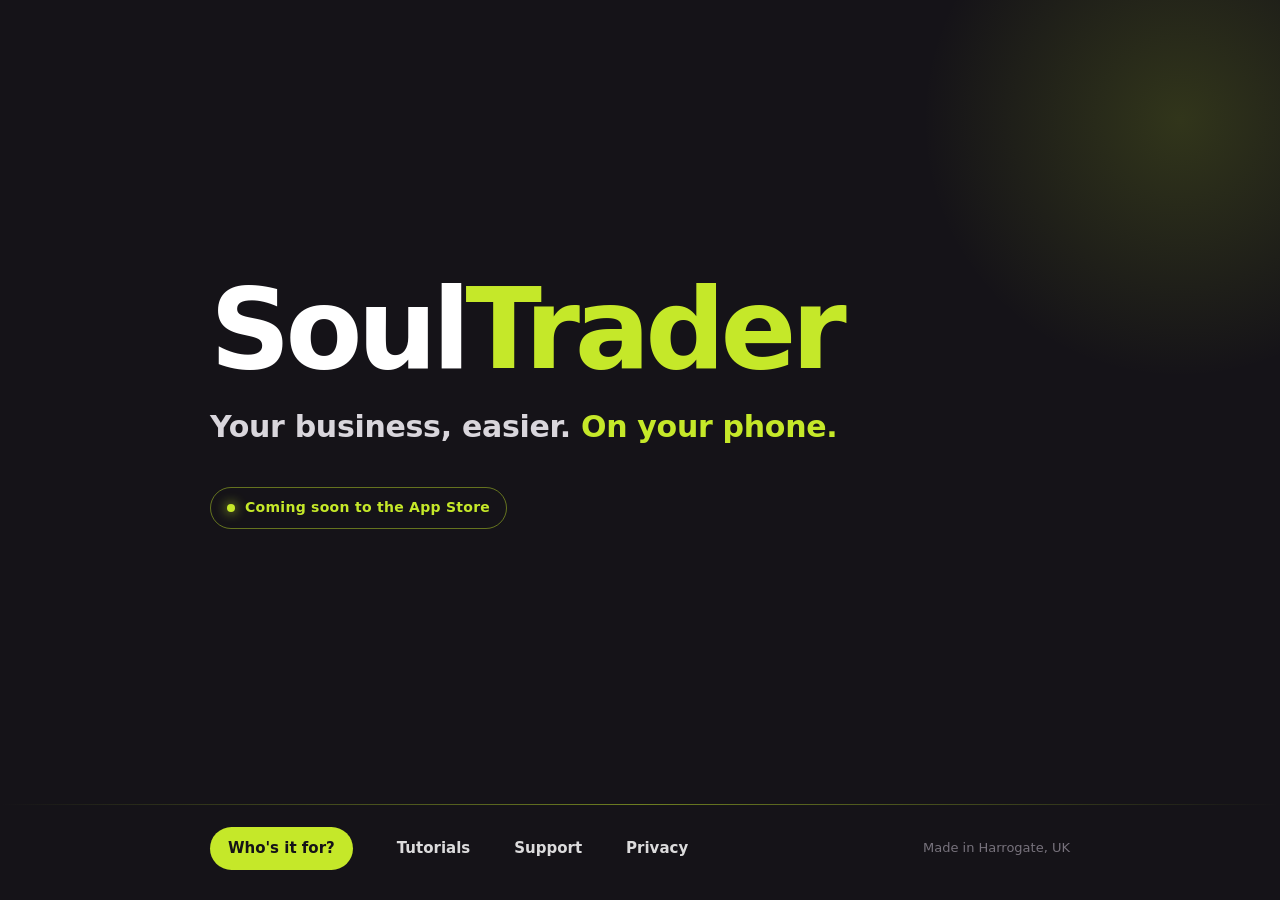
==== index.html @ 4f7b7f58 "Tagline: Your business, easier Co-Authored-By: Claude Opus 5.5 <noreply@anthropic.com> Claude-Sessio" ====
<!DOCTYPE html>
<html lang="en-GB">
<head>
<meta charset="utf-8">
<meta name="viewport" content="width=device-width, initial-scale=1">
<meta name="theme-color" content="#151318">
<title>SoulTrader: your business, easier</title>
<meta name="description" content="SoulTrader: the simple job app for sole trader tradespeople. Your business, easier. On your phone.">
<link rel="stylesheet" href="style.css?v=20261120a">
</head>
<body class="landing">
<main class="land"><div class="land-inner">
<h1 class="mark">Soul<span>Trader</span></h1>
<p class="tag">Your business, easier. <em>On your phone.</em></p>
<span class="soon"><i></i>Coming soon to the App Store</span>
</div></main>
<nav class="band-links"><div class="row">
<a class="lead" href="whos-it-for.html">Who's it for?</a>
<a href="tutorials.html">Tutorials</a>
<a href="support.html">Support</a>
<a href="privacy.html">Privacy</a>
<span class="copy">Made in Harrogate, UK</span>
</div></nav>
</body>
</html>
---- style.css ----
:root{--ink:#151318;--lime:#C5E829;--cream:#F4F0EA;--cream2:#EDE7DE;--muted:#6C6770;--line:#E3DDD2;--white:#fff}
*{box-sizing:border-box}
body{margin:0;font-family:system-ui,-apple-system,"Segoe UI",Roboto,Helvetica,Arial,sans-serif;color:var(--ink);background:var(--cream);line-height:1.55;font-size:17px}
a{color:var(--ink)}
.wrap{max-width:860px;margin:0 auto;padding:0 20px}
header{background:var(--ink);color:var(--white)}
header .wrap{display:flex;align-items:center;justify-content:space-between;gap:16px;padding-top:16px;padding-bottom:16px;flex-wrap:wrap}
.logo{font-weight:800;font-size:22px;letter-spacing:-.02em;color:var(--white);text-decoration:none}
.logo span{color:var(--lime)}
nav a{color:var(--white);text-decoration:none;margin-left:18px;font-weight:600;font-size:15px}
nav a:first-child{margin-left:0}
nav a[aria-current=page]{color:var(--lime)}
.hero{background:var(--ink);color:var(--white);padding:48px 0 64px}
.hero h1{font-size:clamp(34px,7vw,56px);line-height:1.05;margin:0 0 16px;letter-spacing:-.03em}
.hero h1 em{font-style:normal;color:var(--lime)}
.hero p{font-size:19px;max-width:560px;color:#d9d6dc;margin:0 0 24px}
.pill{display:inline-block;background:var(--lime);color:var(--ink);font-weight:800;padding:12px 20px;border-radius:999px;text-decoration:none}
.note{display:block;margin-top:12px;font-size:14px;color:#a7a2ac}
main{padding:40px 0 56px}
h2{font-size:28px;letter-spacing:-.02em;margin:40px 0 12px}
h2:first-child{margin-top:0}
h3{font-size:19px;margin:0 0 6px}
.grid{display:grid;grid-template-columns:repeat(auto-fit,minmax(230px,1fr));gap:14px;margin-top:16px}
.card{background:var(--white);border-radius:18px;padding:18px 20px;border:1px solid var(--line)}
.card p{margin:0;color:var(--muted);font-size:15px}
.band{background:var(--white);border-radius:22px;padding:24px;border:1px solid var(--line);margin-top:28px}
.band strong{background:var(--lime);padding:0 4px}
table{width:100%;border-collapse:collapse;background:var(--white);border-radius:14px;overflow:hidden;font-size:15px}
th,td{text-align:left;padding:10px 12px;border-bottom:1px solid var(--line);vertical-align:top}
th{background:var(--cream2)}
.doc h2{font-size:22px;margin-top:32px}
.small{color:var(--muted);font-size:14px}
footer{border-top:1px solid var(--line);padding:24px 0 40px;color:var(--muted);font-size:14px}
footer a{margin-right:16px}
@media (max-width:520px){nav a{margin-left:12px;font-size:14px}.hero{padding:32px 0 44px}}

/* ── Landing (home) ── */
body.landing{background:var(--ink);color:var(--white);min-height:100vh;display:flex;flex-direction:column}
.land{flex:1;display:flex;flex-direction:column;justify-content:center;padding:48px 24px;position:relative;overflow:hidden}
.land::before{content:"";position:absolute;width:560px;height:560px;right:-180px;top:-160px;border-radius:50%;background:radial-gradient(circle,rgba(197,232,41,.16),rgba(197,232,41,0) 65%);pointer-events:none}
.land::after{content:"";position:absolute;left:0;bottom:0;width:100%;height:1px;background:linear-gradient(90deg,rgba(197,232,41,0),rgba(197,232,41,.5),rgba(197,232,41,0))}
.land-inner{max-width:860px;margin:0 auto;width:100%;position:relative}
.mark{font-weight:800;font-size:clamp(52px,12vw,112px);line-height:.95;letter-spacing:-.045em;margin:0}
.mark span{color:var(--lime)}
.tag{font-size:clamp(20px,3.6vw,30px);font-weight:600;color:#d9d6dc;margin:22px 0 0;letter-spacing:-.01em}
.tag em{font-style:normal;color:var(--lime)}
.soon{display:inline-flex;align-items:center;gap:10px;margin-top:36px;border:1px solid rgba(197,232,41,.45);color:var(--lime);border-radius:999px;padding:9px 16px;font-size:14px;font-weight:700;letter-spacing:.02em}
a.soon{text-decoration:none}
a.soon:hover{background:rgba(197,232,41,.12)}
.free{margin-top:12px;font-size:13px;opacity:.7}
.soon i{width:8px;height:8px;border-radius:50%;background:var(--lime);box-shadow:0 0 12px var(--lime)}
.band-links{padding:22px 24px 30px}
.band-links .row{max-width:860px;margin:0 auto;display:flex;flex-wrap:wrap;gap:10px 26px;align-items:center}
.band-links a{color:var(--white);text-decoration:none;font-weight:600;font-size:15px;opacity:.85}
.band-links a:hover{opacity:1;color:var(--lime)}
.band-links a.lead{color:var(--ink);background:var(--lime);opacity:1;padding:10px 18px;border-radius:999px}
.band-links .copy{margin-left:auto;color:#77727c;font-size:13px}
@media (max-width:560px){.band-links .copy{margin-left:0;width:100%}}

/* ── Who's it for ── */
.trade{display:flex;gap:14px;align-items:flex-start}
.badge{display:inline-block;font-size:12px;font-weight:800;letter-spacing:.04em;text-transform:uppercase;padding:4px 10px;border-radius:999px;margin-bottom:8px}
.badge.now{background:var(--lime);color:var(--ink)}
.badge.test{background:var(--ink);color:var(--lime)}
.badge.next{background:var(--cream2);color:var(--muted)}
.ask{background:var(--ink);color:var(--white);border-radius:22px;padding:24px;margin-top:28px}
.ask h3{color:var(--white)}
.ask p{color:#d9d6dc;margin:0 0 16px}
@media (max-width:560px){.band-links .row{gap:10px 16px}.band-links a{font-size:14px}.band-links a.lead{padding:9px 14px}}
@media (max-width:420px){.band-links .row{gap:8px 12px}.band-links a{font-size:13.5px}.band-links a.lead{padding:8px 12px}}

/* Tutorials: text on the left, screen recording on the right */
.tut{background:var(--ink);color:var(--white);padding:44px 0;margin-top:24px}
.tut + .tut{margin-top:0;border-top:1px solid rgba(255,255,255,.08)}
.tut-row{display:flex;gap:40px;align-items:center}
.tut-text{flex:1}
.tut h3{font-size:26px;margin:0 0 14px;letter-spacing:-.01em}
.tut ol{margin:0;padding-left:22px}
.tut li{margin:8px 0;color:rgba(255,255,255,.85)}
.tut b{color:var(--lime);font-weight:700}
.sound{background:var(--lime);color:var(--ink);border:0;border-radius:999px;padding:9px 16px;font:inherit;font-weight:700;font-size:15px;cursor:pointer;margin:0 0 14px}
.sound:hover{filter:brightness(1.05)}
.phone{position:relative;flex:0 0 280px;width:280px}
.phone video{width:100%;height:auto;display:block;border-radius:10px;box-shadow:0 20px 50px rgba(0,0,0,.5)}
.phone-soon{position:absolute;inset:0;display:flex;align-items:center;justify-content:center;color:var(--lime);font-size:14px;font-weight:700;text-align:center;padding:20px}
@media (max-width:700px){.tut{padding:28px 0}.tut-row{flex-direction:column;gap:14px}.tut-text{width:100%}.tut .cues{display:none}.phone{flex-basis:auto;width:100%;max-width:400px}}
.cues{list-style:none;padding-left:0 !important}
.cues li{opacity:.35;transition:opacity .3s,color .3s;font-size:18px;line-height:1.4;margin:14px 0 !important;color:var(--white) !important}
.cues li.on{opacity:1;color:var(--lime) !important}
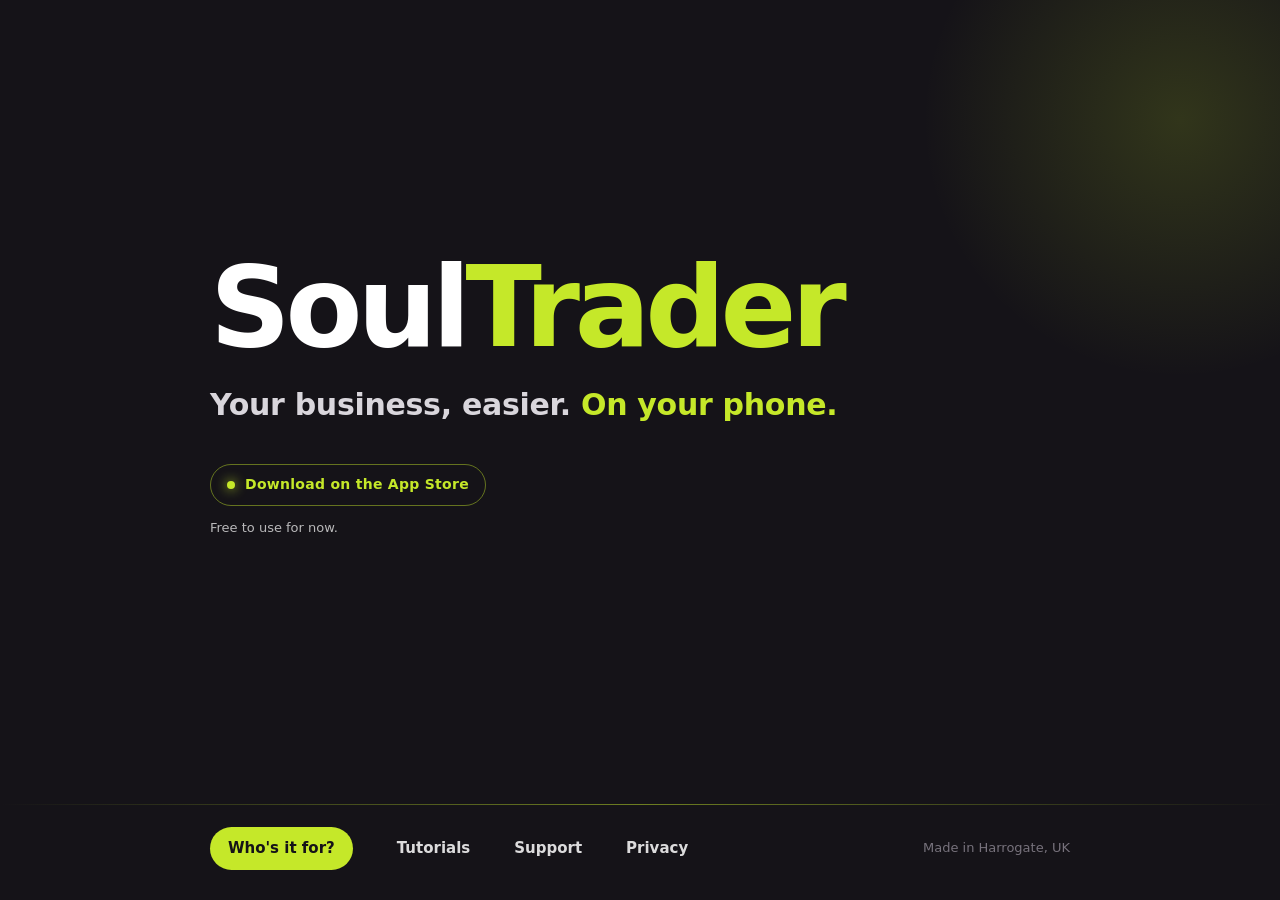
==== commit 706a52d7: "Merge branch 'main' into launch # Conflicts: #	index.html" ====
--- a/index.html
+++ b/index.html
@@ -12,7 +12,8 @@
 <main class="land"><div class="land-inner">
 <h1 class="mark">Soul<span>Trader</span></h1>
 <p class="tag">Your business, easier. <em>On your phone.</em></p>
-<span class="soon"><i></i>Coming soon to the App Store</span>
+<a class="soon" href="https://apps.apple.com/gb/app/id6773388057"><i></i>Download on the App Store</a>
+<p class="free">Free to use for now.</p>
 </div></main>
 <nav class="band-links"><div class="row">
 <a class="lead" href="whos-it-for.html">Who's it for?</a>
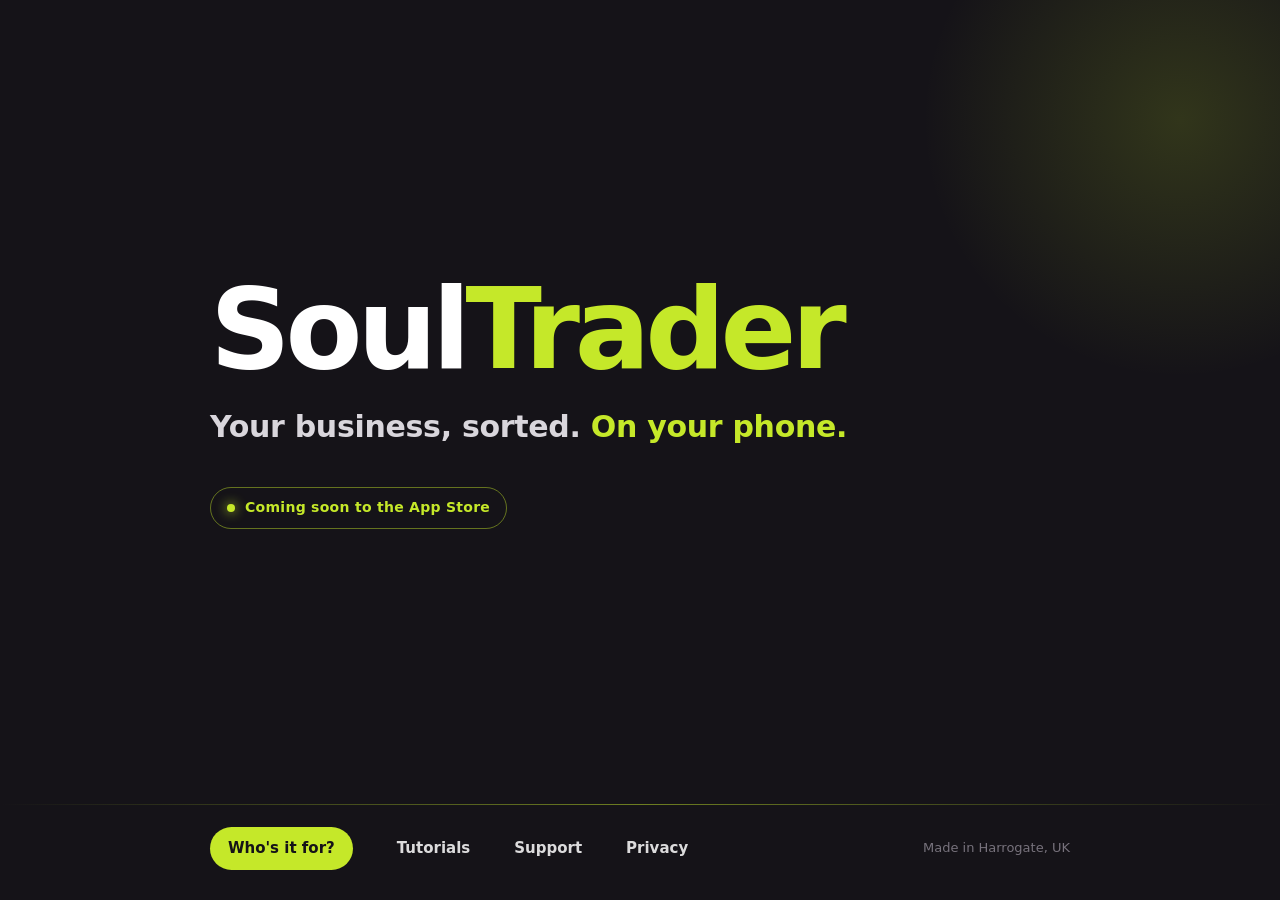
==== commit 9e6f2061: "Tagline back to: Your business, sorted Co-Authored-By: Claude Opus 5.5 <noreply@anthropic.com> Claud" ====
--- a/index.html
+++ b/index.html
@@ -4,16 +4,15 @@
 <meta charset="utf-8">
 <meta name="viewport" content="width=device-width, initial-scale=1">
 <meta name="theme-color" content="#151318">
-<title>SoulTrader: your business, easier</title>
-<meta name="description" content="SoulTrader: the simple job app for sole trader tradespeople. Your business, easier. On your phone.">
+<title>SoulTrader: your business, sorted</title>
+<meta name="description" content="SoulTrader: the simple job app for sole trader tradespeople. Your business, sorted. On your phone.">
 <link rel="stylesheet" href="style.css?v=20261120a">
 </head>
 <body class="landing">
 <main class="land"><div class="land-inner">
 <h1 class="mark">Soul<span>Trader</span></h1>
-<p class="tag">Your business, easier. <em>On your phone.</em></p>
-<a class="soon" href="https://apps.apple.com/gb/app/id6773388057"><i></i>Download on the App Store</a>
-<p class="free">Free to use for now.</p>
+<p class="tag">Your business, sorted. <em>On your phone.</em></p>
+<span class="soon"><i></i>Coming soon to the App Store</span>
 </div></main>
 <nav class="band-links"><div class="row">
 <a class="lead" href="whos-it-for.html">Who's it for?</a>
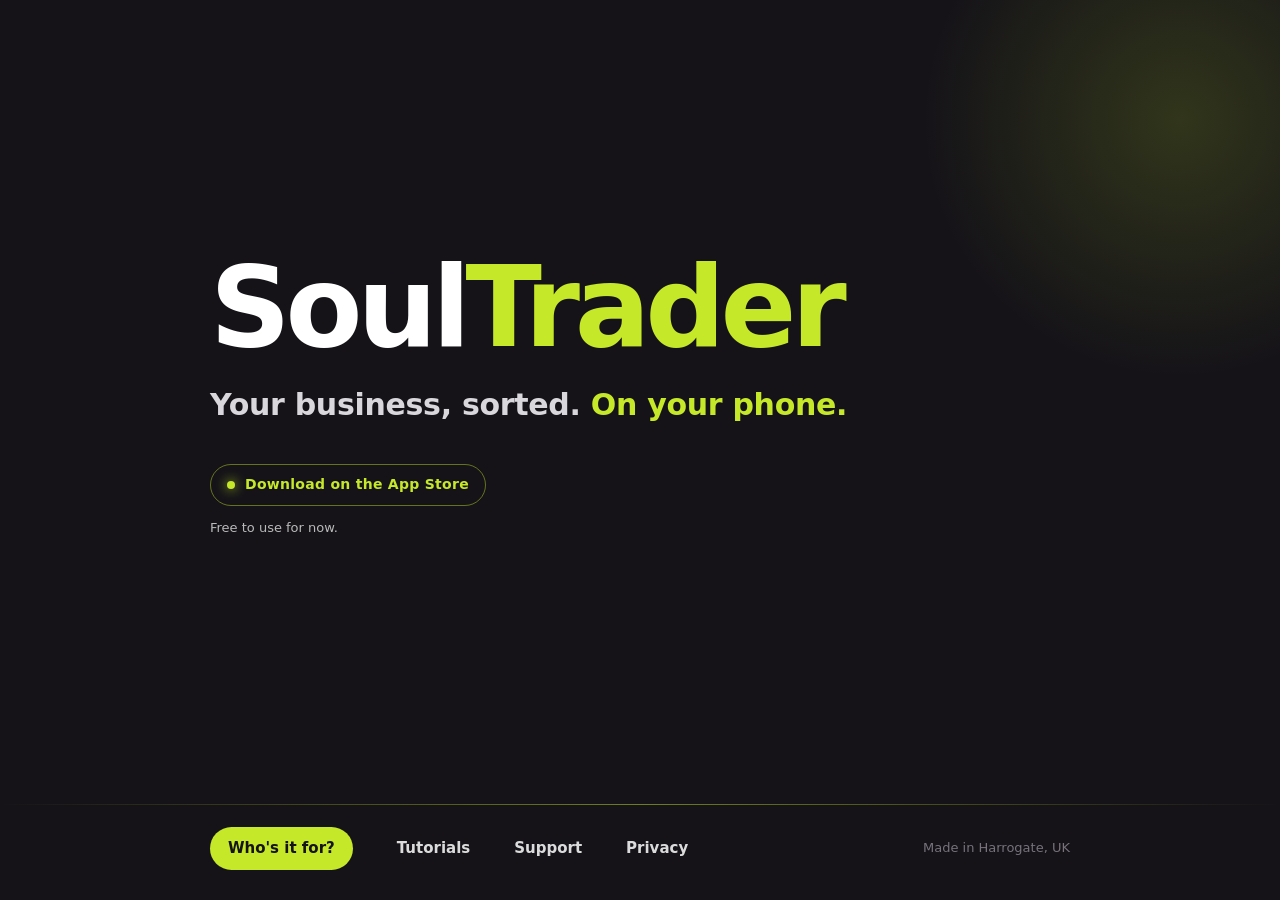
==== commit 85a1d9a7: "Tagline back to: Your business, sorted" ====
--- a/index.html
+++ b/index.html
@@ -12,7 +12,8 @@
 <main class="land"><div class="land-inner">
 <h1 class="mark">Soul<span>Trader</span></h1>
 <p class="tag">Your business, sorted. <em>On your phone.</em></p>
-<span class="soon"><i></i>Coming soon to the App Store</span>
+<a class="soon" href="https://apps.apple.com/gb/app/id6773388057"><i></i>Download on the App Store</a>
+<p class="free">Free to use for now.</p>
 </div></main>
 <nav class="band-links"><div class="row">
 <a class="lead" href="whos-it-for.html">Who's it for?</a>
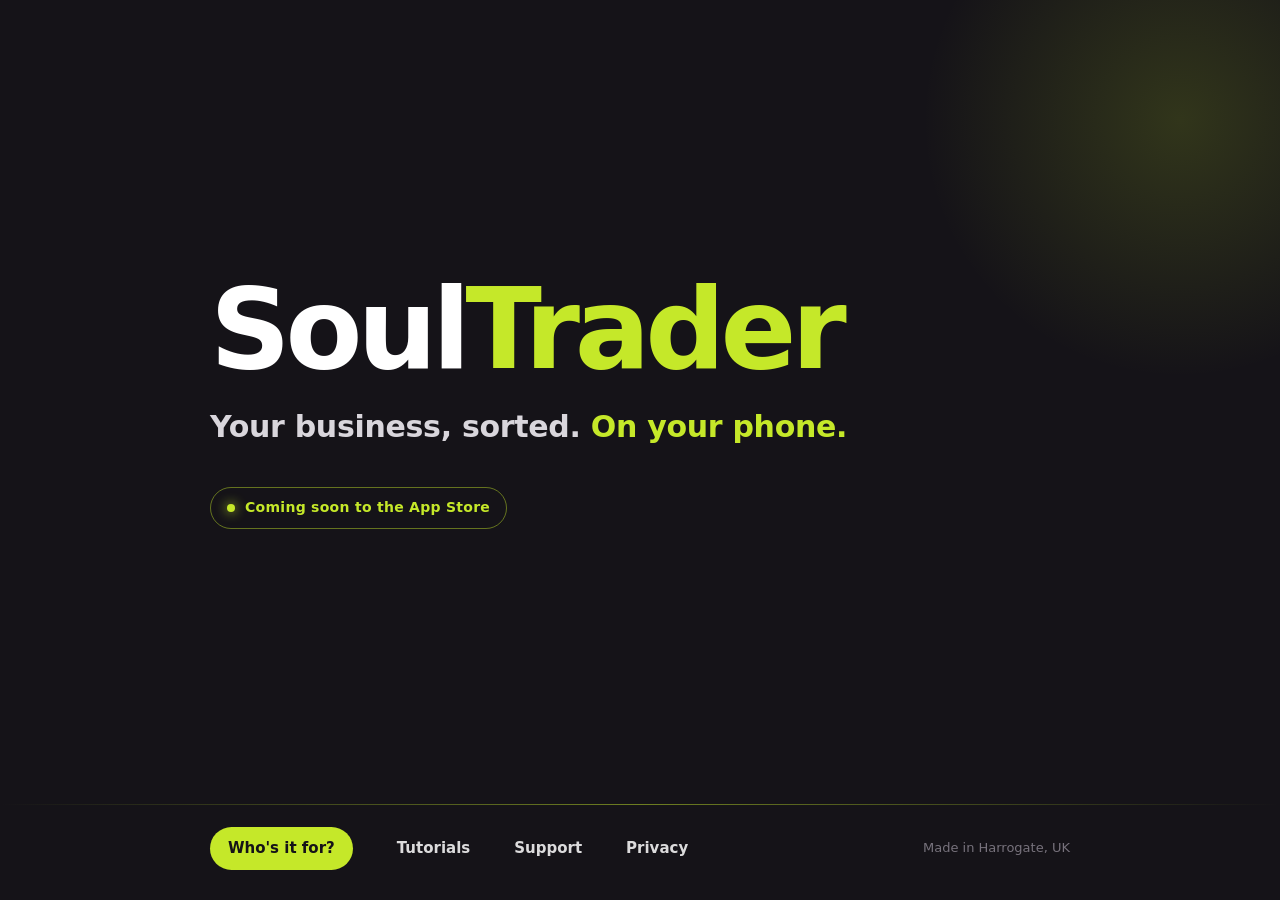
==== commit ef470640: "Favicon and home-screen icon (the app's ST icon) Co-Authored-By: Claude Opus 5.5 <noreply@anthropic." ====
--- a/index.html
+++ b/index.html
@@ -6,14 +6,16 @@
 <meta name="theme-color" content="#151318">
 <title>SoulTrader: your business, sorted</title>
 <meta name="description" content="SoulTrader: the simple job app for sole trader tradespeople. Your business, sorted. On your phone.">
+<link rel="icon" href="favicon.ico" sizes="any">
+<link rel="icon" type="image/png" sizes="32x32" href="favicon-32.png">
+<link rel="apple-touch-icon" href="apple-touch-icon.png">
 <link rel="stylesheet" href="style.css?v=20261120a">
 </head>
 <body class="landing">
 <main class="land"><div class="land-inner">
 <h1 class="mark">Soul<span>Trader</span></h1>
 <p class="tag">Your business, sorted. <em>On your phone.</em></p>
-<a class="soon" href="https://apps.apple.com/gb/app/id6773388057"><i></i>Download on the App Store</a>
-<p class="free">Free to use for now.</p>
+<span class="soon"><i></i>Coming soon to the App Store</span>
 </div></main>
 <nav class="band-links"><div class="row">
 <a class="lead" href="whos-it-for.html">Who's it for?</a>
--- a/style.css
+++ b/style.css
@@ -87,3 +87,24 @@
 .cues{list-style:none;padding-left:0 !important}
 .cues li{opacity:.35;transition:opacity .3s,color .3s;font-size:18px;line-height:1.4;margin:14px 0 !important;color:var(--white) !important}
 .cues li.on{opacity:1;color:var(--lime) !important}
+
+/* Phones: tutorials side by side, swipe between them */
+.swipe{display:none}
+.tut-dots{display:none}
+@media (max-width:700px){
+.swipe{display:block;color:var(--muted);font-weight:600;font-size:15px;margin:4px 0 0}
+.tut-track{display:flex;gap:12px;overflow-x:auto;scroll-snap-type:x mandatory;padding:6px 20px 4px;scroll-padding:0 20px;scrollbar-width:none;-webkit-overflow-scrolling:touch}
+.tut-track::-webkit-scrollbar{display:none}
+.tut-track .tut,.tut-track .tut + .tut{flex:0 0 85%;scroll-snap-align:start;margin:0;border:0;border-radius:22px;padding:20px 0 22px}
+.tut .wrap{padding:0 18px}
+.tut-text{display:flex;align-items:center;justify-content:space-between;gap:10px}
+.tut h3{margin:0;font-size:22px}
+.tut-text .sound{margin:0;padding:6px 12px;font-size:13px;white-space:nowrap;flex:0 0 auto}
+.phone{max-width:none}
+.phone video{border:2px solid var(--lime);border-radius:12px;box-shadow:none}
+.tut-dots{display:block;text-align:center;margin:18px 0 0}
+.tut-dots .row{display:flex;justify-content:center;gap:10px;align-items:center}
+.tut-dots button{width:10px;height:10px;border-radius:5px;border:0;padding:0;background:#D0C9BD;cursor:pointer;transition:width .2s,background .2s}
+.tut-dots button.on{width:24px;background:var(--ink)}
+.tut-dots .label{margin-top:10px;color:var(--muted);font-weight:600;font-size:14px}
+}
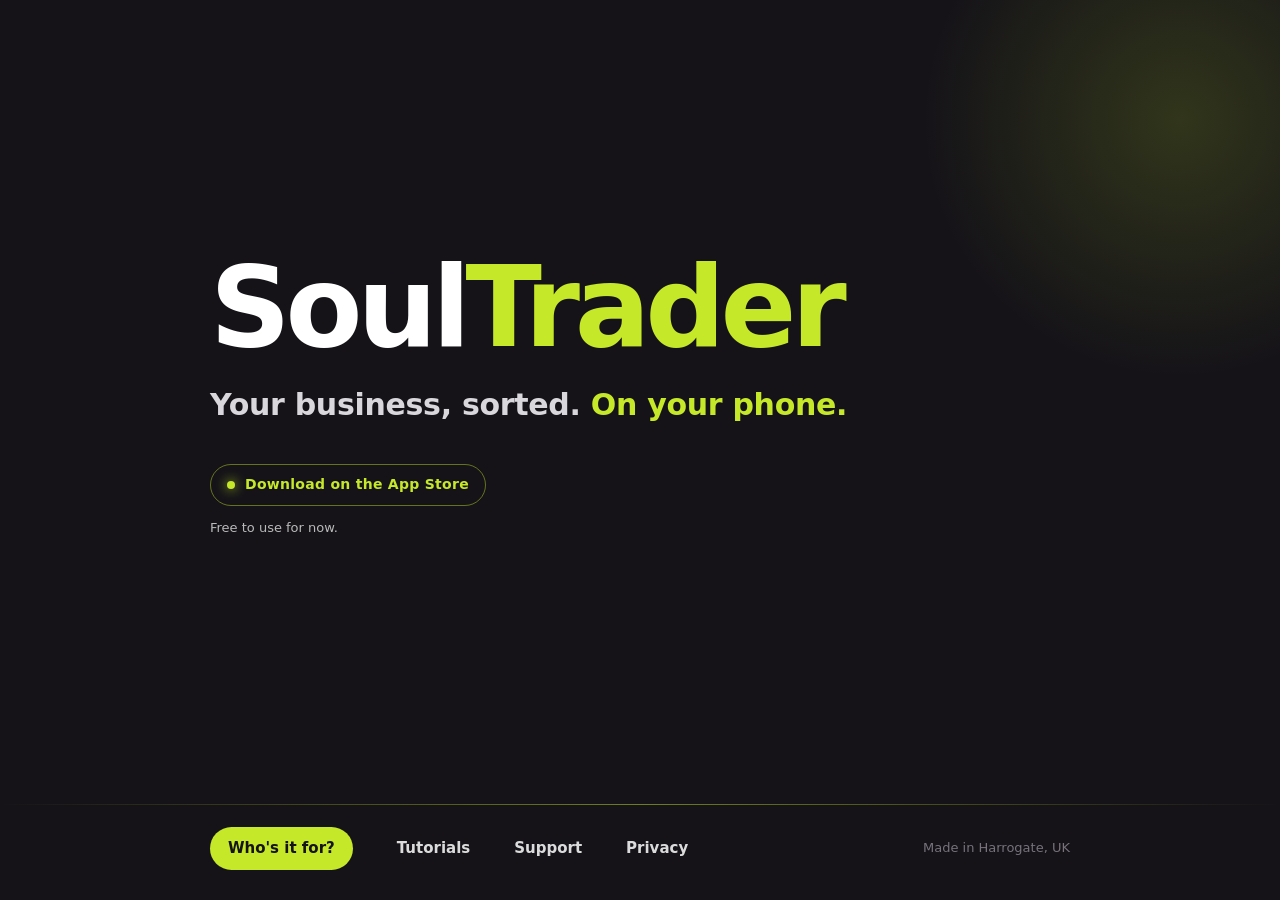
==== commit 0930999e: "Merge branch 'main' into launch" ====
--- a/index.html
+++ b/index.html
@@ -15,7 +15,8 @@
 <main class="land"><div class="land-inner">
 <h1 class="mark">Soul<span>Trader</span></h1>
 <p class="tag">Your business, sorted. <em>On your phone.</em></p>
-<span class="soon"><i></i>Coming soon to the App Store</span>
+<a class="soon" href="https://apps.apple.com/gb/app/id6773388057"><i></i>Download on the App Store</a>
+<p class="free">Free to use for now.</p>
 </div></main>
 <nav class="band-links"><div class="row">
 <a class="lead" href="whos-it-for.html">Who's it for?</a>
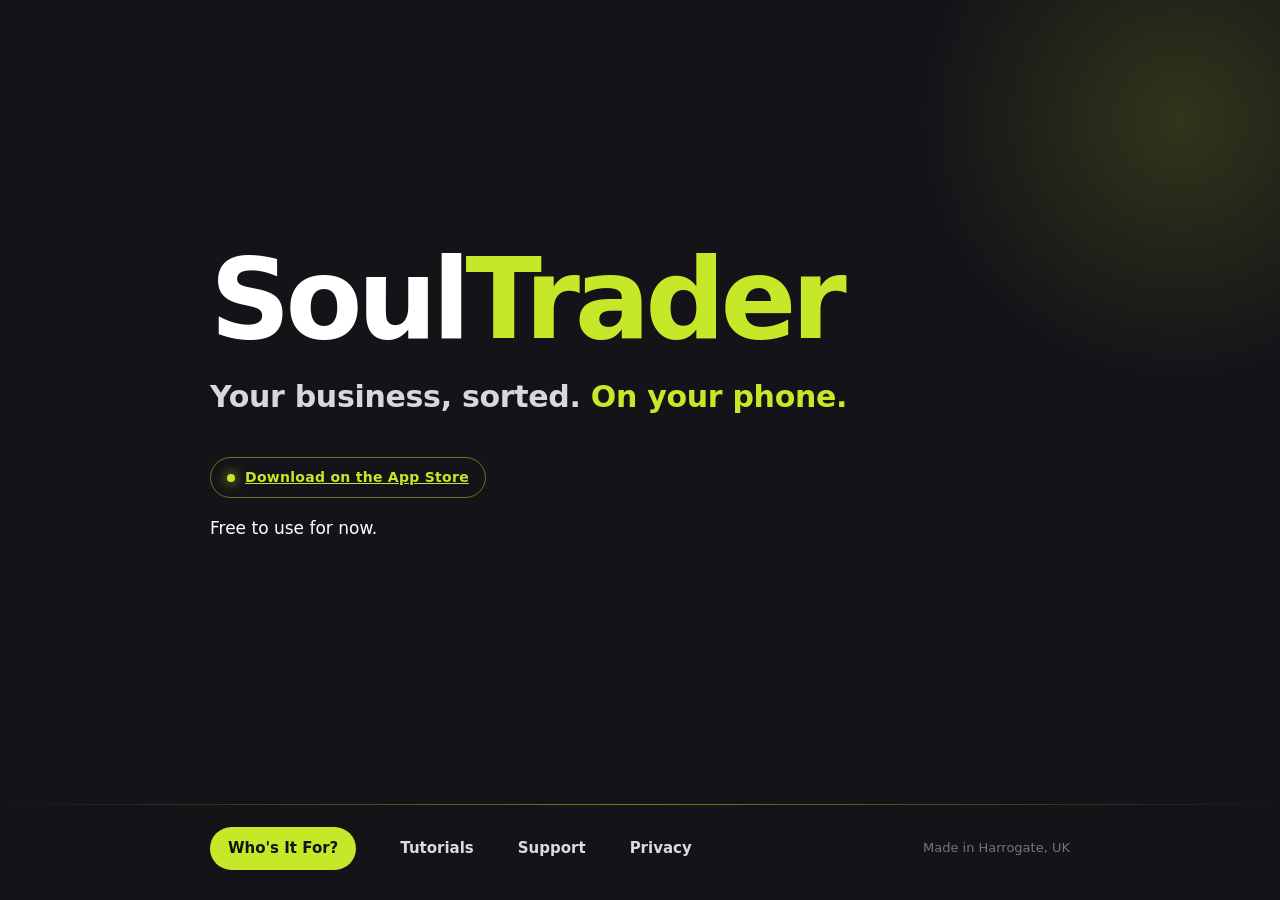
==== commit ef882767: "Site: "we/us" instead of "I/me"; Title Case on headings, buttons and menu Co-Authored-By: Claude Opu" ====
--- a/index.html
+++ b/index.html
@@ -19,7 +19,7 @@
 <p class="free">Free to use for now.</p>
 </div></main>
 <nav class="band-links"><div class="row">
-<a class="lead" href="whos-it-for.html">Who's it for?</a>
+<a class="lead" href="whos-it-for.html">Who's It For?</a>
 <a href="tutorials.html">Tutorials</a>
 <a href="support.html">Support</a>
 <a href="privacy.html">Privacy</a>
--- a/style.css
+++ b/style.css
@@ -45,9 +45,6 @@
 .tag{font-size:clamp(20px,3.6vw,30px);font-weight:600;color:#d9d6dc;margin:22px 0 0;letter-spacing:-.01em}
 .tag em{font-style:normal;color:var(--lime)}
 .soon{display:inline-flex;align-items:center;gap:10px;margin-top:36px;border:1px solid rgba(197,232,41,.45);color:var(--lime);border-radius:999px;padding:9px 16px;font-size:14px;font-weight:700;letter-spacing:.02em}
-a.soon{text-decoration:none}
-a.soon:hover{background:rgba(197,232,41,.12)}
-.free{margin-top:12px;font-size:13px;opacity:.7}
 .soon i{width:8px;height:8px;border-radius:50%;background:var(--lime);box-shadow:0 0 12px var(--lime)}
 .band-links{padding:22px 24px 30px}
 .band-links .row{max-width:860px;margin:0 auto;display:flex;flex-wrap:wrap;gap:10px 26px;align-items:center}
@@ -63,6 +60,7 @@
 .badge.now{background:var(--lime);color:var(--ink)}
 .badge.test{background:var(--ink);color:var(--lime)}
 .badge.next{background:var(--cream2);color:var(--muted)}
+.badge.plan{background:transparent;color:var(--ink);border:1.5px dashed var(--ink);padding:3px 9px}
 .ask{background:var(--ink);color:var(--white);border-radius:22px;padding:24px;margin-top:28px}
 .ask h3{color:var(--white)}
 .ask p{color:#d9d6dc;margin:0 0 16px}
@@ -108,3 +106,8 @@
 .tut-dots button.on{width:24px;background:var(--ink)}
 .tut-dots .label{margin-top:10px;color:var(--muted);font-weight:600;font-size:14px}
 }
+
+/* Normal | Half Speed switch on the Tutorials page */
+.speed{display:inline-flex;border:2px solid var(--ink);border-radius:999px;overflow:hidden;margin:10px 0 0}
+.speed button{border:0;background:transparent;font:inherit;font-weight:700;font-size:15px;padding:8px 16px;cursor:pointer;color:var(--ink)}
+.speed button.on{background:var(--ink);color:var(--lime)}
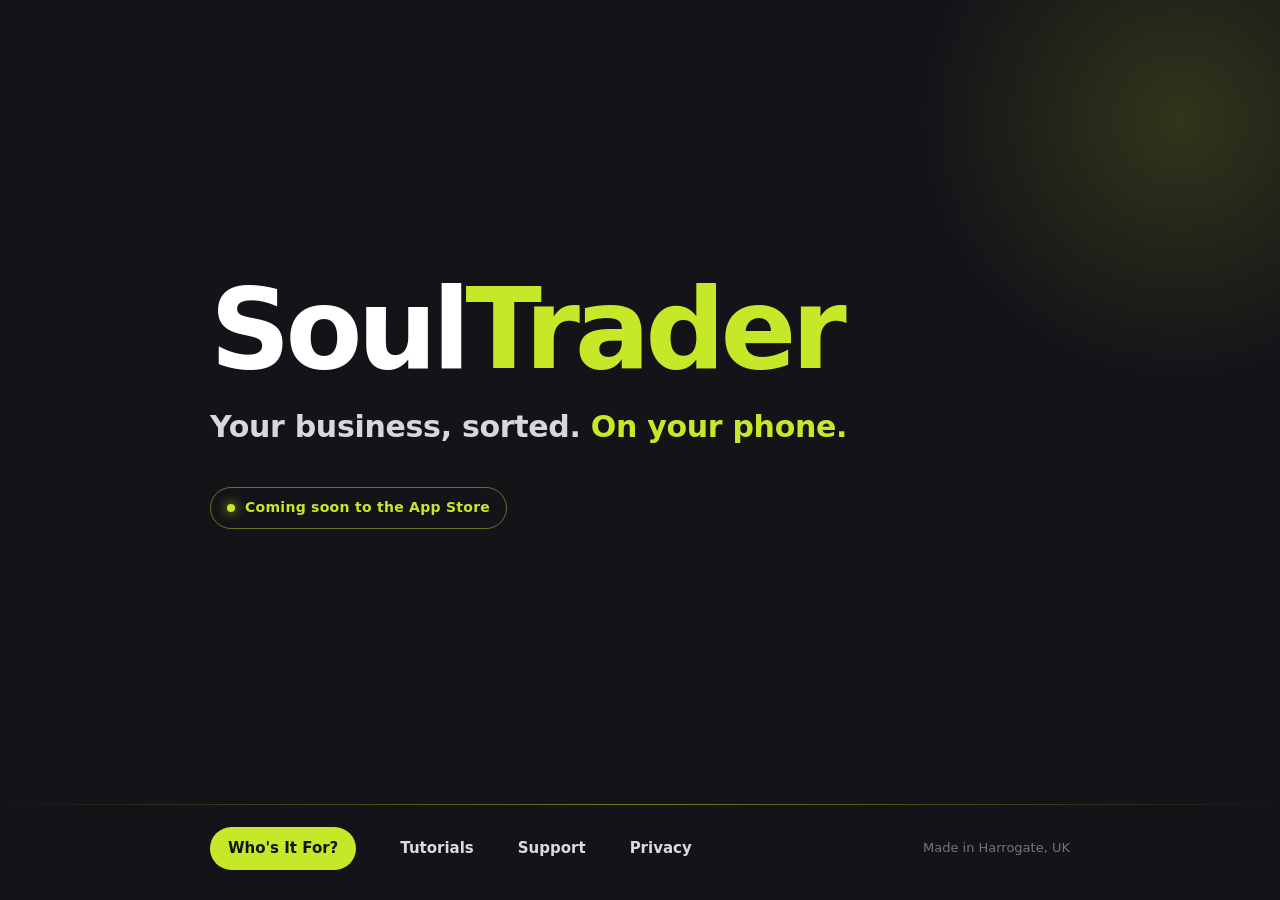
==== commit 905cc7b0: "Site: "we/us" instead of "I/me"; Title Case on headings, buttons and menu Co-Authored-By: Claude Opu" ====
--- a/index.html
+++ b/index.html
@@ -15,8 +15,7 @@
 <main class="land"><div class="land-inner">
 <h1 class="mark">Soul<span>Trader</span></h1>
 <p class="tag">Your business, sorted. <em>On your phone.</em></p>
-<a class="soon" href="https://apps.apple.com/gb/app/id6773388057"><i></i>Download on the App Store</a>
-<p class="free">Free to use for now.</p>
+<span class="soon"><i></i>Coming soon to the App Store</span>
 </div></main>
 <nav class="band-links"><div class="row">
 <a class="lead" href="whos-it-for.html">Who's It For?</a>
